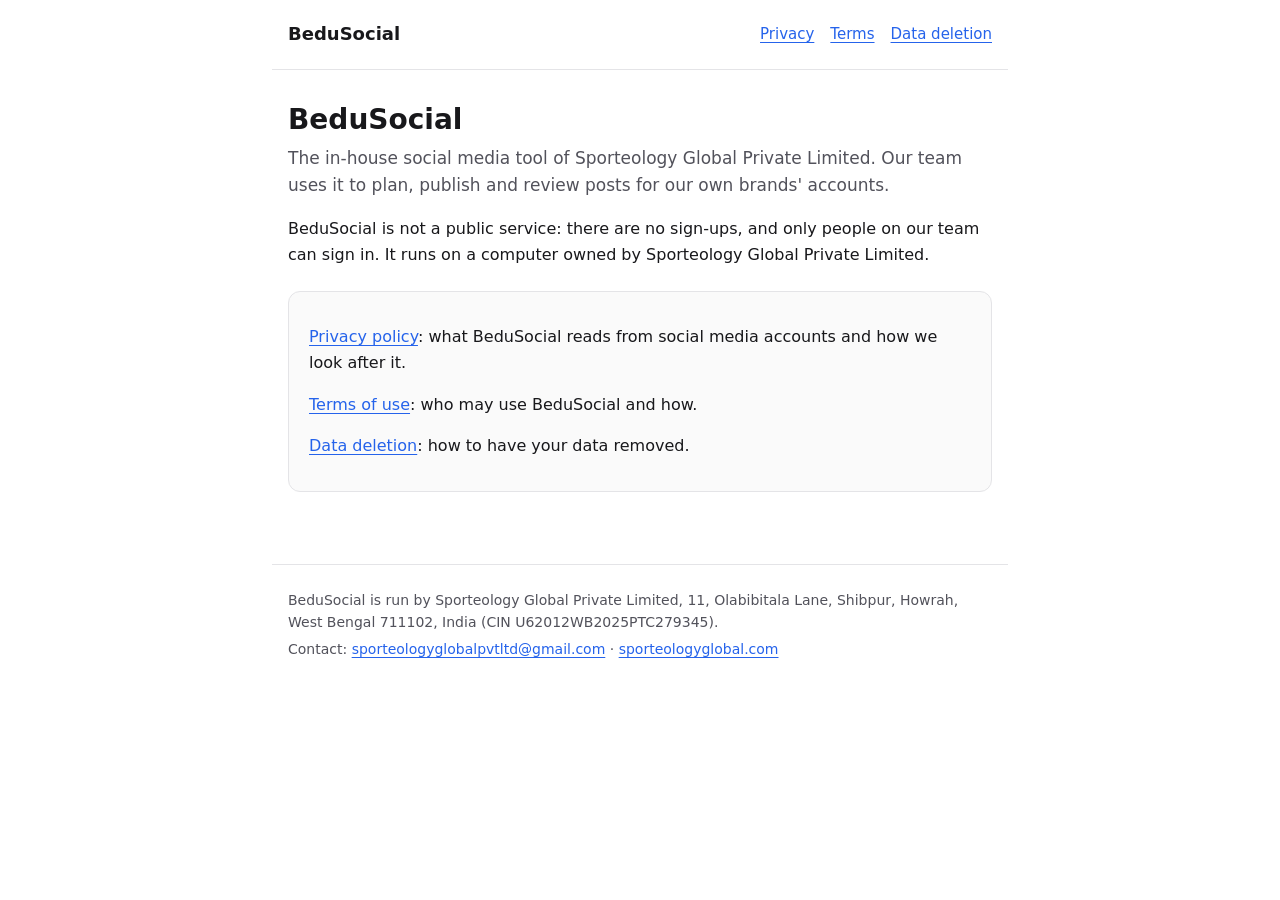
==== index.html @ a23f7ffc "Publish site from BeduSocial-SMM-Tool 38fe3d9" ====
<!doctype html>
<html lang="en-IN">
<head>
<meta charset="utf-8">
<meta name="viewport" content="width=device-width, initial-scale=1">
<meta http-equiv="Content-Security-Policy" content="default-src 'none'; style-src 'self'; script-src 'self'; img-src 'self'; base-uri 'none'; form-action 'none'">
<meta name="referrer" content="no-referrer">
<title>BeduSocial</title>
<link rel="stylesheet" href="/style.css">
</head>
<body>
<header>
  <a class="name" href="/">BeduSocial</a>
  <nav aria-label="Pages">
    <a href="/privacy.html">Privacy</a>
    <a href="/terms.html">Terms</a>
    <a href="/data-deletion.html">Data deletion</a>
  </nav>
</header>
<main>
<h1>BeduSocial</h1>
<p class="lead">The in-house social media tool of Sporteology Global Private Limited. Our team uses it to plan, publish and review posts for our
own brands' accounts.</p>
<p>BeduSocial is not a public service: there are no sign-ups, and only people on our team can sign in. It runs on a
computer owned by Sporteology Global Private Limited.</p>
<div class="card">
  <p><a href="/privacy.html">Privacy policy</a>: what BeduSocial reads from social media accounts and how we look after it.</p>
  <p><a href="/terms.html">Terms of use</a>: who may use BeduSocial and how.</p>
  <p><a href="/data-deletion.html">Data deletion</a>: how to have your data removed.</p>
</div>
</main>
<footer>
  <p>BeduSocial is run by Sporteology Global Private Limited, 11, Olabibitala Lane, Shibpur, Howrah, West Bengal 711102, India
  (CIN U62012WB2025PTC279345).</p>
  <p>Contact: <a href="mailto:sporteologyglobalpvtltd@gmail.com">sporteologyglobalpvtltd@gmail.com</a> · <a href="https://sporteologyglobal.com">sporteologyglobal.com</a></p>
</footer>
</body>
</html>
---- style.css ----
:root {
  color-scheme: light dark;
  --bg: #ffffff;
  --fg: #18181b;
  --muted: #52525b;
  --line: #e4e4e7;
  --accent: #2563eb;
  --card: #fafafa;
  --error: #b91c1c;
}
@media (prefers-color-scheme: dark) {
  :root {
    --bg: #0b0b0d;
    --fg: #f4f4f5;
    --muted: #a1a1aa;
    --line: #27272a;
    --accent: #60a5fa;
    --card: #141417;
    --error: #f87171;
  }
}
* { box-sizing: border-box; }
html { -webkit-text-size-adjust: 100%; }
body {
  margin: 0;
  background: var(--bg);
  color: var(--fg);
  font: 16px/1.6 system-ui, -apple-system, "Segoe UI", Roboto, "Noto Sans", sans-serif;
}
header, main, footer { max-width: 46rem; margin: 0 auto; padding: 0 1rem; }
header { display: flex; flex-wrap: wrap; align-items: center; justify-content: space-between; gap: 0.5rem 1.5rem;
  padding-top: 1.25rem; padding-bottom: 1.25rem; border-bottom: 1px solid var(--line); }
header .name { font-weight: 700; font-size: 1.125rem; color: var(--fg); text-decoration: none; }
nav { display: flex; flex-wrap: wrap; gap: 0.25rem 1rem; font-size: 0.9375rem; }
main { padding-top: 2rem; padding-bottom: 3rem; }
h1 { font-size: 1.75rem; line-height: 1.25; margin: 0 0 0.5rem; }
h2 { font-size: 1.1875rem; margin: 2rem 0 0.5rem; }
p, li { color: var(--fg); }
.lead { font-size: 1.0625rem; color: var(--muted); margin-top: 0; }
.updated { color: var(--muted); font-size: 0.875rem; }
a { color: var(--accent); text-underline-offset: 3px; }
ul { padding-left: 1.25rem; }
.card { background: var(--card); border: 1px solid var(--line); border-radius: 0.75rem; padding: 1rem 1.25rem; margin: 1.5rem 0; }
.error { color: var(--error); }
footer { padding-top: 1.25rem; padding-bottom: 2rem; border-top: 1px solid var(--line); color: var(--muted); font-size: 0.875rem; }
footer p { color: var(--muted); margin: 0.25rem 0; }
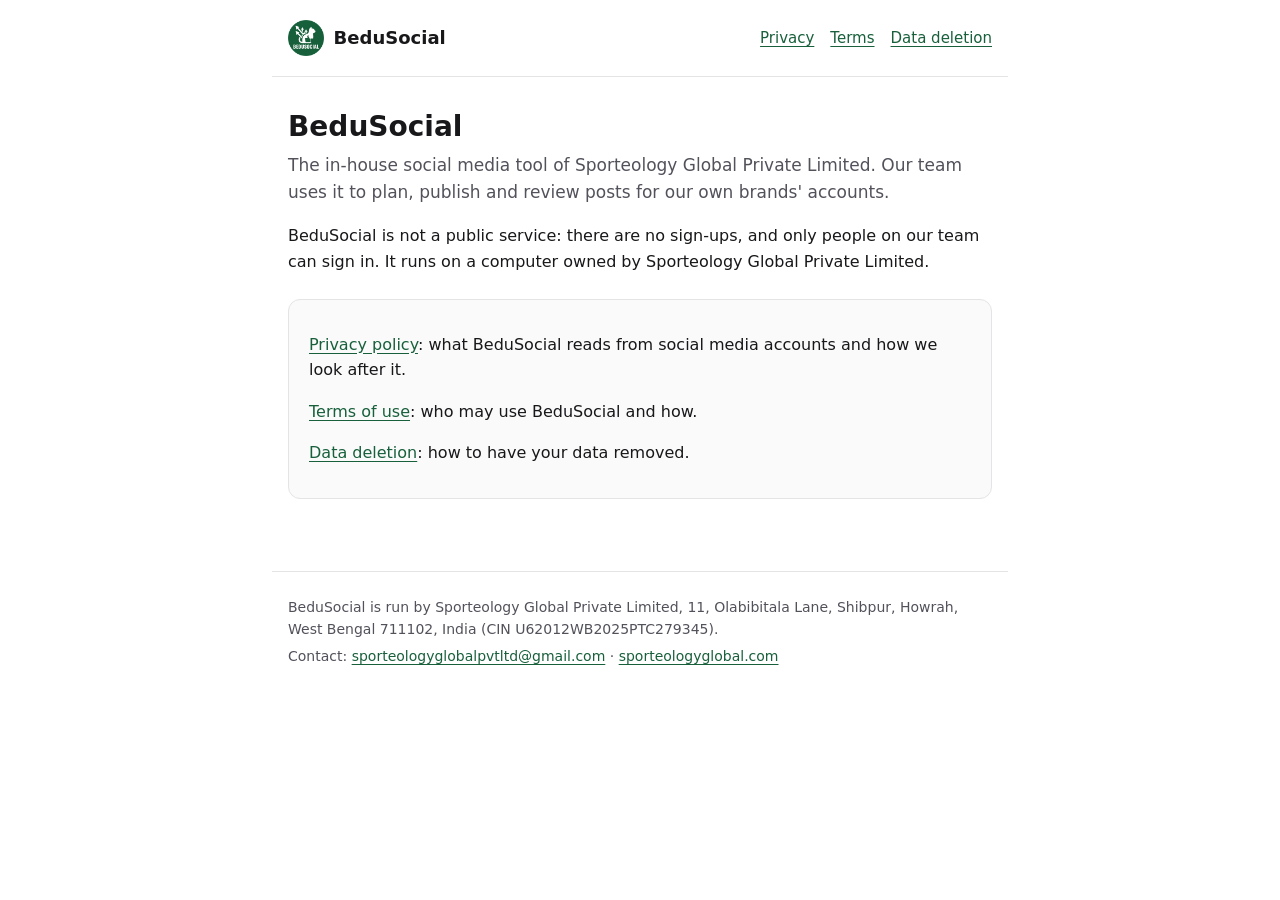
==== commit e4d78f8d: "Publish site from BeduSocial-SMM-Tool b9a11d7" ====
--- a/index.html
+++ b/index.html
@@ -7,10 +7,12 @@
 <meta name="referrer" content="no-referrer">
 <title>BeduSocial</title>
 <link rel="stylesheet" href="/style.css">
+<link rel="icon" type="image/png" href="/favicon.png">
+<meta name="theme-color" content="#18603B">
 </head>
 <body>
 <header>
-  <a class="name" href="/">BeduSocial</a>
+  <a class="name" href="/"><img src="/logo.png" alt="" width="36" height="36">BeduSocial</a>
   <nav aria-label="Pages">
     <a href="/privacy.html">Privacy</a>
     <a href="/terms.html">Terms</a>
--- a/style.css
+++ b/style.css
@@ -4,7 +4,7 @@
   --fg: #18181b;
   --muted: #52525b;
   --line: #e4e4e7;
-  --accent: #2563eb;
+  --accent: #18603b;
   --card: #fafafa;
   --error: #b91c1c;
 }
@@ -14,7 +14,7 @@
     --fg: #f4f4f5;
     --muted: #a1a1aa;
     --line: #27272a;
-    --accent: #60a5fa;
+    --accent: #5fb58a;
     --card: #141417;
     --error: #f87171;
   }
@@ -30,7 +30,9 @@
 header, main, footer { max-width: 46rem; margin: 0 auto; padding: 0 1rem; }
 header { display: flex; flex-wrap: wrap; align-items: center; justify-content: space-between; gap: 0.5rem 1.5rem;
   padding-top: 1.25rem; padding-bottom: 1.25rem; border-bottom: 1px solid var(--line); }
-header .name { font-weight: 700; font-size: 1.125rem; color: var(--fg); text-decoration: none; }
+header .name { display: inline-flex; align-items: center; gap: 0.6rem; font-weight: 700; font-size: 1.125rem;
+  color: var(--fg); text-decoration: none; }
+header .name img { width: 36px; height: 36px; }
 nav { display: flex; flex-wrap: wrap; gap: 0.25rem 1rem; font-size: 0.9375rem; }
 main { padding-top: 2rem; padding-bottom: 3rem; }
 h1 { font-size: 1.75rem; line-height: 1.25; margin: 0 0 0.5rem; }
